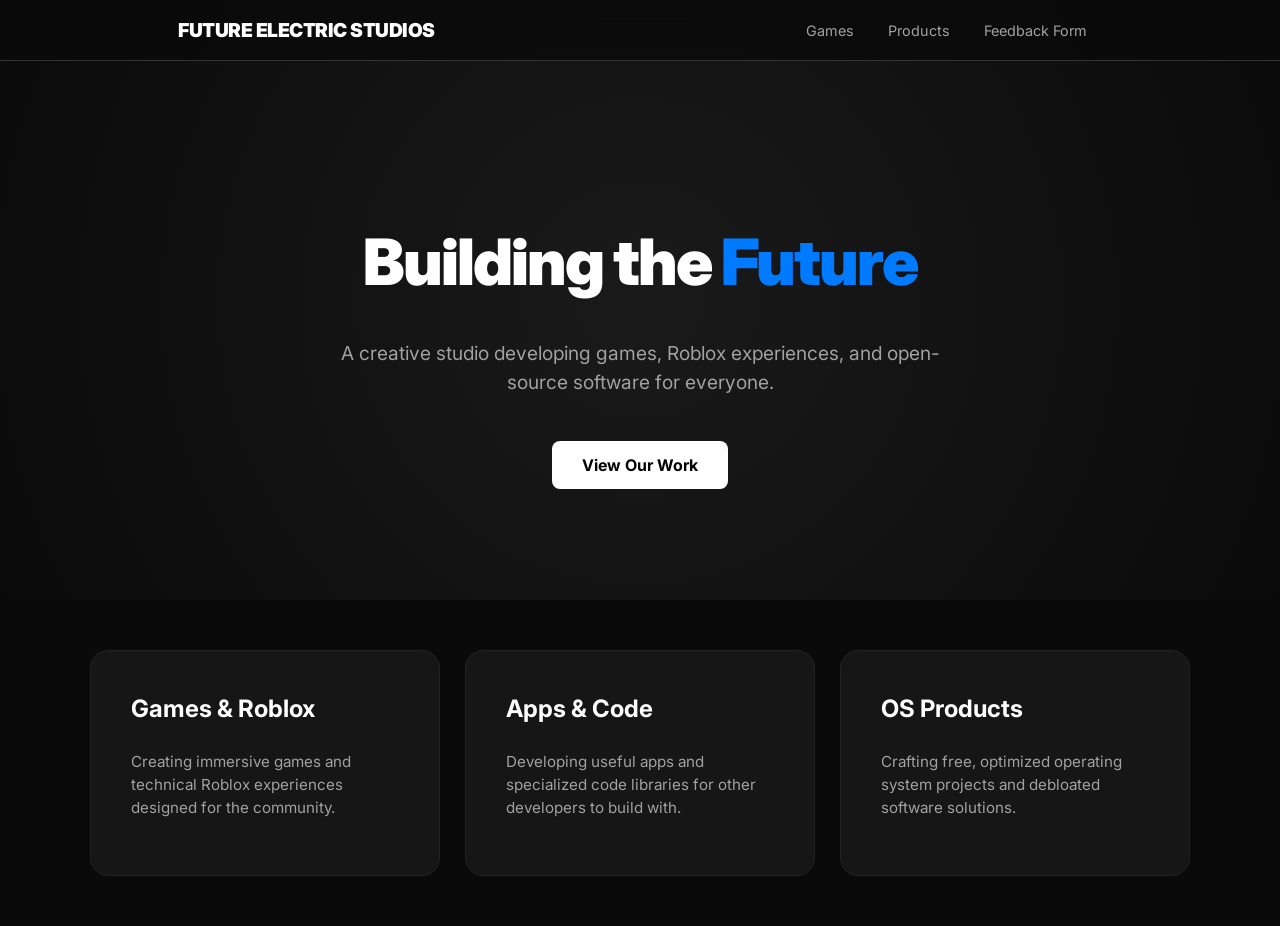
==== index.html @ d3e6c391 "Update index.html" ====
<!DOCTYPE html>
<html lang="en">
<head>
    <meta charset="UTF-8">
    <meta name="viewport" content="width=device-width, initial-scale=1.0">
    <title>Future Electric Studios</title>
    <!-- Importing a professional font -->
    <link href="https://fonts.googleapis.com/css2?family=Inter:wght@400;700;900&display=swap" rel="stylesheet">
    <style>
        :root {
            --bg-color: #0a0a0a;
            --card-bg: #161616;
            --accent: #007aff; /* Pro Blue */
            --text-main: #ffffff;
            --text-dim: #a1a1a1;
            --nav-bg: rgba(10, 10, 10, 0.8);
        }

        body {
            margin: 0;
            padding: 0;
            font-family: 'Inter', sans-serif;
            background-color: var(--bg-color);
            color: var(--text-main);
            line-height: 1.5;
        }

        /* Modern Blurred Navbar */
        nav {
            position: fixed;
            top: 0;
            width: 100%;
            background: var(--nav-bg);
            backdrop-filter: blur(15px);
            border-bottom: 1px solid #333;
            z-index: 1000;
            display: flex;
            justify-content: space-around;
            align-items: center;
            height: 60px;
        }

        .logo { font-weight: 900; font-size: 1.2rem; letter-spacing: -0.5px; }
        
        .nav-links a {
            color: var(--text-dim);
            text-decoration: none;
            margin: 0 15px;
            font-size: 0.9rem;
            transition: 0.2s;
        }

        .nav-links a:hover { color: var(--text-main); }

        /* Professional Hero Section */
        header {
            height: 60vh;
            display: flex;
            flex-direction: column;
            justify-content: center;
            align-items: center;
            text-align: center;
            padding-top: 60px;
            background: radial-gradient(circle at center, #1a1a1a 0%, #0a0a0a 100%);
        }

        h1 {
            font-size: 4rem;
            font-weight: 900;
            margin-bottom: 10px;
            letter-spacing: -2px;
        }

        header p {
            font-size: 1.2rem;
            color: var(--text-dim);
            max-width: 600px;
        }

        .cta-button {
            background: var(--text-main);
            color: black;
            padding: 12px 30px;
            border-radius: 8px;
            font-weight: 700;
            text-decoration: none;
            margin-top: 25px;
            transition: 0.3s cubic-bezier(0.175, 0.885, 0.32, 1.275);
        }

        .cta-button:hover { transform: scale(1.05); }

        /* Content Grid */
        .container {
            max-width: 1100px;
            margin: 0 auto;
            padding: 50px 20px;
            display: grid;
            grid-template-columns: repeat(auto-fit, minmax(300px, 1fr));
            gap: 25px;
        }

        .card {
            background: var(--card-bg);
            padding: 40px;
            border-radius: 18px;
            border: 1px solid #222;
            transition: 0.3s;
        }

        .card:hover { border-color: var(--accent); }

        .card h3 { font-size: 1.5rem; margin-top: 0; }
        .card p { color: var(--text-dim); font-size: 0.95rem; }

        @media (max-width: 768px) {
            h1 { font-size: 2.5rem; }
        }
        /* Mobile-Specific Fixes */
        @media (max-width: 600px) {
            nav {
                flex-direction: column; /* Stacks logo and links */
                height: auto;
                padding: 15px 0;
            }

            .nav-links {
                margin-top: 10px;
                display: flex;
                justify-content: center;
                width: 100%;
                gap: 5px; /* Brings links closer so they don't wrap */
            }

            .nav-links a {
                margin: 0 10px;
                font-size: 0.85rem;
                padding: 10px 5px; /* Larger "tap" area for fingers */
            }

            h1 {
                font-size: 2.2rem; /* Shrinks the giant title so it fits on one screen */
                padding: 0 10px;
            }

            header {
                height: auto;
                padding: 100px 20px 40px 20px;
            }
        }
    </style>
</head>
<body>

    <nav>
        <div class="logo">FUTURE ELECTRIC STUDIOS</div>
        <div class="nav-links">
            <a href="#">Games</a>
            <a href="#">Products</a>
            <a href="/feedback">Feedback Form</a>
        </div>
    </nav>

   <header>
        <h1>Building the <span style="color: var(--accent);">Future</span></h1>
        <p>A creative studio developing games, Roblox experiences, and open-source software for everyone.</p>
        <a href="#" class="cta-button">View Our Work</a>
    </header>

    <div class="container">
        <div class="card">
            <h3>Games & Roblox</h3>
            <p>Creating immersive games and technical Roblox experiences designed for the community.</p>
        </div>
        <div class="card">
            <h3>Apps & Code</h3>
            <p>Developing useful apps and specialized code libraries for other developers to build with.</p>
        </div>
        <div class="card">
            <h3>OS Products</h3>
            <p>Crafting free, optimized operating system projects and debloated software solutions.</p>
        </div>
    </div>

</body>
</html>
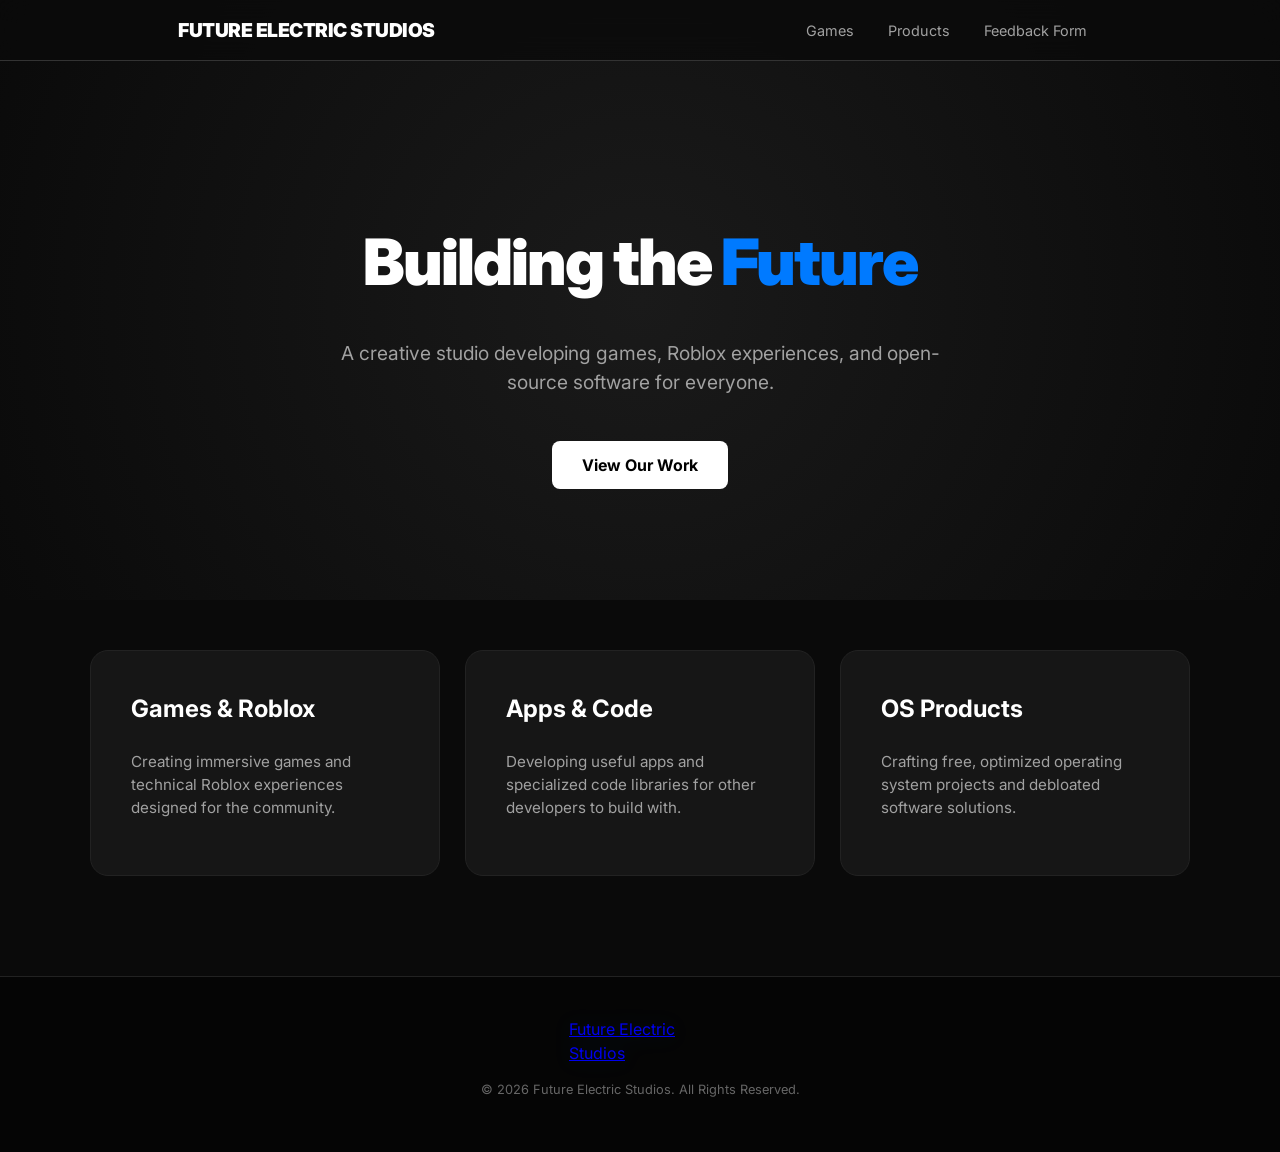
==== commit d7beb859: "Update index.html" ====
--- a/index.html
+++ b/index.html
@@ -148,6 +148,28 @@
                 padding: 100px 20px 40px 20px;
             }
         }
+
+        /* Footer/Badge Styling */
+        footer {
+            margin-top: 50px;
+            padding: 40px 0;
+            display: flex;
+            flex-direction: column;
+            align-items: center;
+            border-top: 1px solid #222;
+            width: 100%;
+            background: rgba(0, 0, 0, 0.5);
+        }
+
+        .sf-root {
+            transition: transform 0.3s ease;
+            filter: drop-shadow(0 0 10px rgba(0, 122, 255, 0.1));
+        }
+
+        .sf-root:hover {
+            transform: scale(1.05);
+            filter: drop-shadow(0 0 15px rgba(0, 122, 255, 0.3));
+        }
     </style>
 </head>
 <body>
@@ -182,5 +204,16 @@
         </div>
     </div>
 
+    <footer>
+        <!-- SourceForge Badge -->
+        <div class="sf-root" data-id="4093581" data-badge="oss-users-love-us-black" style="width:142px">
+            <a href="https://sourceforge.net/projects/future-electric-studios/" target="_blank">Future Electric Studios</a>
+        </div>
+        <p style="color: #666; font-size: 0.8rem; margin-top: 15px;">© 2026 Future Electric Studios. All Rights Reserved.</p>
+    </footer>
+
+    <script>(function () {var sc=document.createElement('script');sc.async=true;sc.src='https://b.sf-syn.com/badge_js?sf_id=4093581';var p=document.getElementsByTagName('script')[0];p.parentNode.insertBefore(sc, p);})();
+    </script>
+
 </body>
 </html>
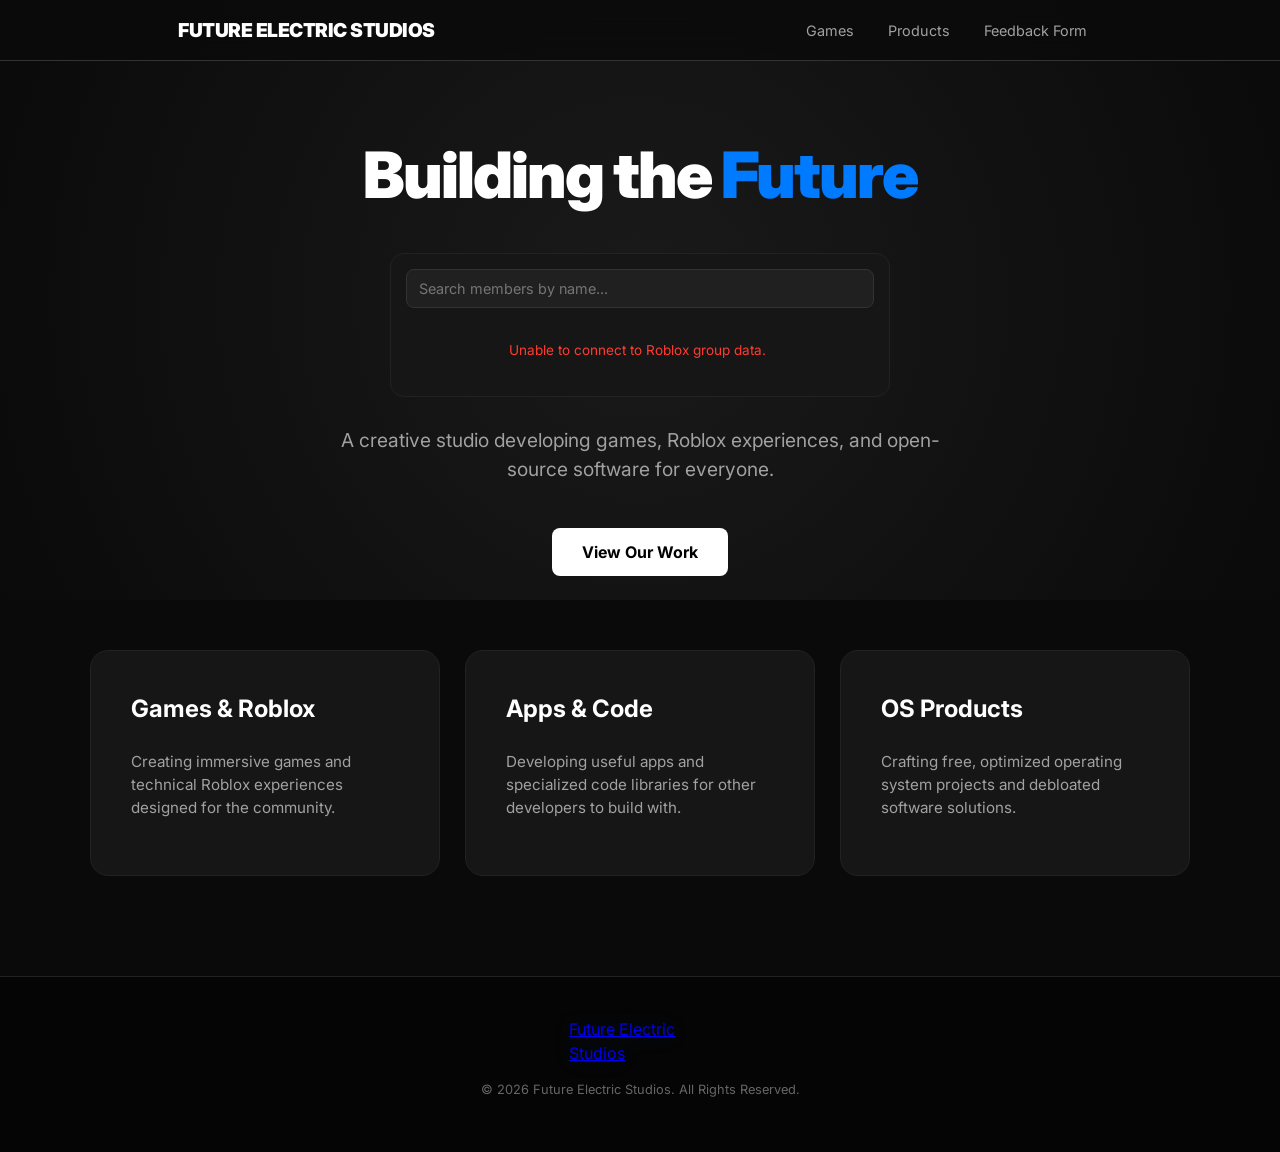
==== commit a7693111: "Update index.html" ====
--- a/index.html
+++ b/index.html
@@ -54,7 +54,7 @@
 
         /* Professional Hero Section */
         header {
-            height: 60vh;
+            min-height: 60vh;
             display: flex;
             flex-direction: column;
             justify-content: center;
@@ -89,6 +89,125 @@
         }
 
         .cta-button:hover { transform: scale(1.05); }
+
+        /* Roblox Members List Component Styles */
+        .roblox-section {
+            width: 90%;
+            max-width: 500px;
+            margin: 20px auto 10px auto;
+            background: var(--card-bg);
+            border: 1px solid #222;
+            border-radius: 14px;
+            padding: 15px;
+            box-sizing: border-box;
+            text-align: left;
+        }
+
+        .roblox-search {
+            width: 100%;
+            padding: 10px 12px;
+            background: #202020;
+            border: 1px solid #333;
+            border-radius: 8px;
+            color: var(--text-main);
+            font-family: inherit;
+            font-size: 0.9rem;
+            box-sizing: border-box;
+            margin-bottom: 12px;
+            outline: none;
+            transition: border-color 0.2s;
+        }
+
+        .roblox-search:focus {
+            border-color: var(--accent);
+        }
+
+        .roblox-list {
+            max-height: 220px;
+            overflow-y: auto;
+            padding-right: 5px;
+        }
+
+        /* Custom modern scrollbar */
+        .roblox-list::-webkit-scrollbar {
+            width: 6px;
+        }
+        .roblox-list::-webkit-scrollbar-track {
+            background: transparent;
+        }
+        .roblox-list::-webkit-scrollbar-thumb {
+            background: #333;
+            border-radius: 10px;
+        }
+        .roblox-list::-webkit-scrollbar-thumb:hover {
+            background: #444;
+        }
+
+        .member-row {
+            display: flex;
+            align-items: center;
+            padding: 8px 10px;
+            border-radius: 8px;
+            margin-bottom: 6px;
+            transition: background 0.2s;
+            border-bottom: 1px solid rgba(255, 255, 255, 0.02);
+        }
+
+        .member-row:hover {
+            background: rgba(255, 255, 255, 0.04);
+        }
+
+        .member-avatar {
+            width: 40px;
+            height: 40px;
+            border-radius: 50%;
+            background: #252525;
+            margin-right: 12px;
+            flex-shrink: 0;
+        }
+
+        .member-info {
+            flex-grow: 1;
+            min-width: 0; /* Prevents text overflow */
+        }
+
+        .member-name {
+            font-weight: 700;
+            font-size: 0.9rem;
+            margin: 0;
+            color: var(--text-main);
+            overflow: hidden;
+            text-overflow: ellipsis;
+            white-space: nowrap;
+        }
+
+        .member-username {
+            font-size: 0.75rem;
+            color: var(--text-dim);
+            margin: 0;
+            overflow: hidden;
+            text-overflow: ellipsis;
+            white-space: nowrap;
+        }
+
+        .member-rank {
+            font-size: 0.75rem;
+            color: var(--accent);
+            background: rgba(0, 122, 255, 0.1);
+            padding: 3px 8px;
+            border-radius: 12px;
+            font-weight: 700;
+            margin-left: 10px;
+            white-space: nowrap;
+        }
+
+        .list-status {
+            text-align: center;
+            color: var(--text-dim);
+            font-size: 0.85rem;
+            padding: 20px 0;
+            margin: 0;
+        }
 
         /* Content Grid */
         .container {
@@ -185,6 +304,15 @@
 
    <header>
         <h1>Building the <span style="color: var(--accent);">Future</span></h1>
+        
+        <!-- Member List Container (Placed directly between Title and Subtitle) -->
+        <div class="roblox-section">
+            <input type="text" id="roblox-search-input" class="roblox-search" placeholder="Search members by name...">
+            <div id="roblox-member-list" class="roblox-list">
+                <p class="list-status">Loading studio members...</p>
+            </div>
+        </div>
+
         <p>A creative studio developing games, Roblox experiences, and open-source software for everyone.</p>
         <a href="#" class="cta-button">View Our Work</a>
     </header>
@@ -215,5 +343,94 @@
     <script>(function () {var sc=document.createElement('script');sc.async=true;sc.src='https://b.sf-syn.com/badge_js?sf_id=4093581';var p=document.getElementsByTagName('script')[0];p.parentNode.insertBefore(sc, p);})();
     </script>
 
+    <!-- Roblox Member List Script -->
+    <script>
+        let allMembers = [];
+
+        async function fetchRobloxGroupMembers() {
+            const listContainer = document.getElementById('roblox-member-list');
+            const searchInput = document.getElementById('roblox-search-input');
+            
+            // Using proxy links to ensure compatibility in user browsers without CORS failures
+            const baseGroupUrl = 'https://groups.roproxy.com/v1/groups/34470356/users?sortOrder=Desc&limit=25';
+            const baseAvatarUrl = 'https://thumbnails.roproxy.com/v1/users/avatar-headshot?size=48x48&format=Png&userIds=';
+
+            try {
+                const groupResponse = await fetch(baseGroupUrl);
+                if (!groupResponse.ok) throw new Error('Failed to load group API data');
+                
+                const groupData = await groupResponse.json();
+                allMembers = groupData.data || [];
+
+                if (allMembers.length === 0) {
+                    listContainer.innerHTML = '<p class="list-status">No group members found.</p>';
+                    return;
+                }
+
+                // Batch gather user IDs to fetch all avatars cleanly in a single proxy hit
+                const userIds = allMembers.map(m => m.user.userId).join(',');
+                const avatarResponse = await fetch(`${baseAvatarUrl}${userIds}`);
+                let avatarMap = {};
+                
+                if (avatarResponse.ok) {
+                    const avatarData = await avatarResponse.json();
+                    avatarData.data.forEach(imgObj => {
+                        avatarMap[imgObj.targetId] = imgObj.imageUrl;
+                    });
+                }
+
+                // Attach avatars directly to our member arrays
+                allMembers = allMembers.map(member => ({
+                    ...member,
+                    avatarUrl: avatarMap[member.user.userId] || 'https://www.roblox.com/images/Ghost/user.png'
+                }));
+
+                // Initial render of the gathered roster
+                renderMembers(allMembers);
+
+                // Setup the dynamic filtering search bar listener
+                searchInput.addEventListener('input', (e) => {
+                    const searchTerm = e.target.value.toLowerCase().trim();
+                    const filtered = allMembers.filter(member => 
+                        member.user.displayName.toLowerCase().includes(searchTerm) || 
+                        member.user.username.toLowerCase().includes(searchTerm)
+                    );
+                    renderMembers(filtered);
+                });
+
+            } catch (err) {
+                console.error(err);
+                listContainer.innerHTML = '<p class="list-status" style="color: #ff3b30;">Unable to connect to Roblox group data.</p>';
+            }
+        }
+
+        function renderMembers(membersList) {
+            const listContainer = document.getElementById('roblox-member-list');
+            listContainer.innerHTML = '';
+
+            if (membersList.length === 0) {
+                listContainer.innerHTML = '<p class="list-status">No matching members found.</p>';
+                return;
+            }
+
+            membersList.forEach(member => {
+                const row = document.createElement('div');
+                row.className = 'member-row';
+                row.innerHTML = `
+                    <img class="member-avatar" src="${member.avatarUrl}" alt="${member.user.username}'s Headshot">
+                    <div class="member-info">
+                        <p class="member-name">${member.user.displayName}</p>
+                        <p class="member-username">@${member.user.username}</p>
+                    </div>
+                    <span class="member-rank">${member.role.name}</span>
+                `;
+                listContainer.appendChild(row);
+            });
+        }
+
+        // Run setup routine once the browser parses page layout markup
+        document.addEventListener('DOMContentLoaded', fetchRobloxGroupMembers);
+    </script>
+
 </body>
 </html>
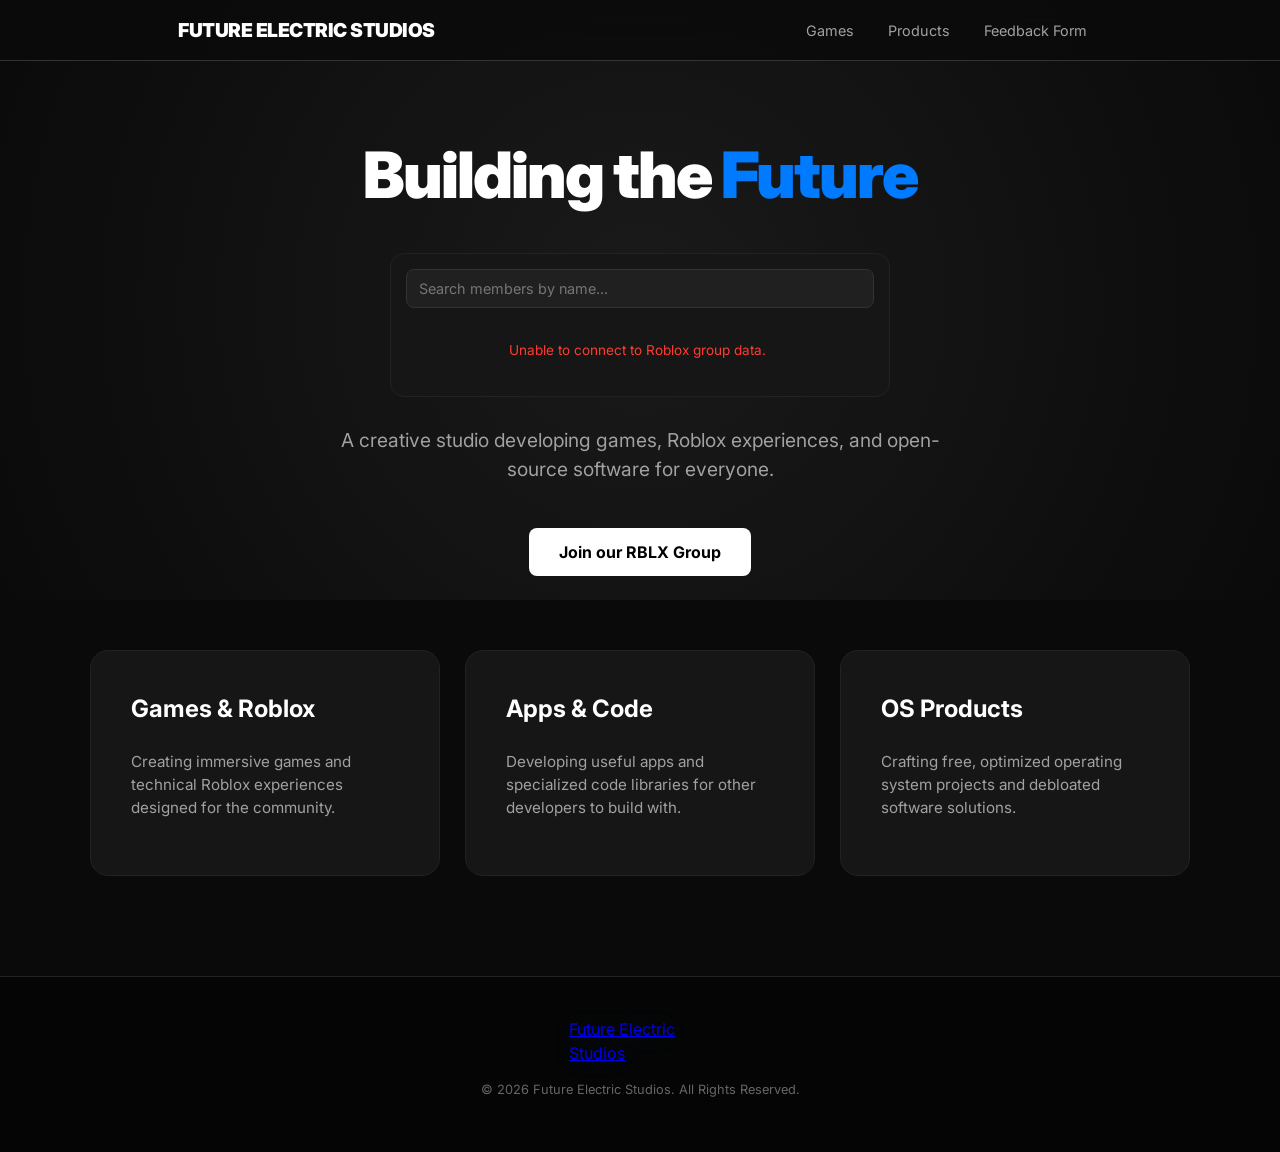
==== commit d09c4a18: "Update index.html" ====
--- a/index.html
+++ b/index.html
@@ -314,7 +314,7 @@
         </div>
 
         <p>A creative studio developing games, Roblox experiences, and open-source software for everyone.</p>
-        <a href="#" class="cta-button">View Our Work</a>
+        <a href="https://www.roblox.com/communities/34470356/Future-Electric-Studios#!/about" class="cta-button">Join our RBLX Group</a>
     </header>
 
     <div class="container">
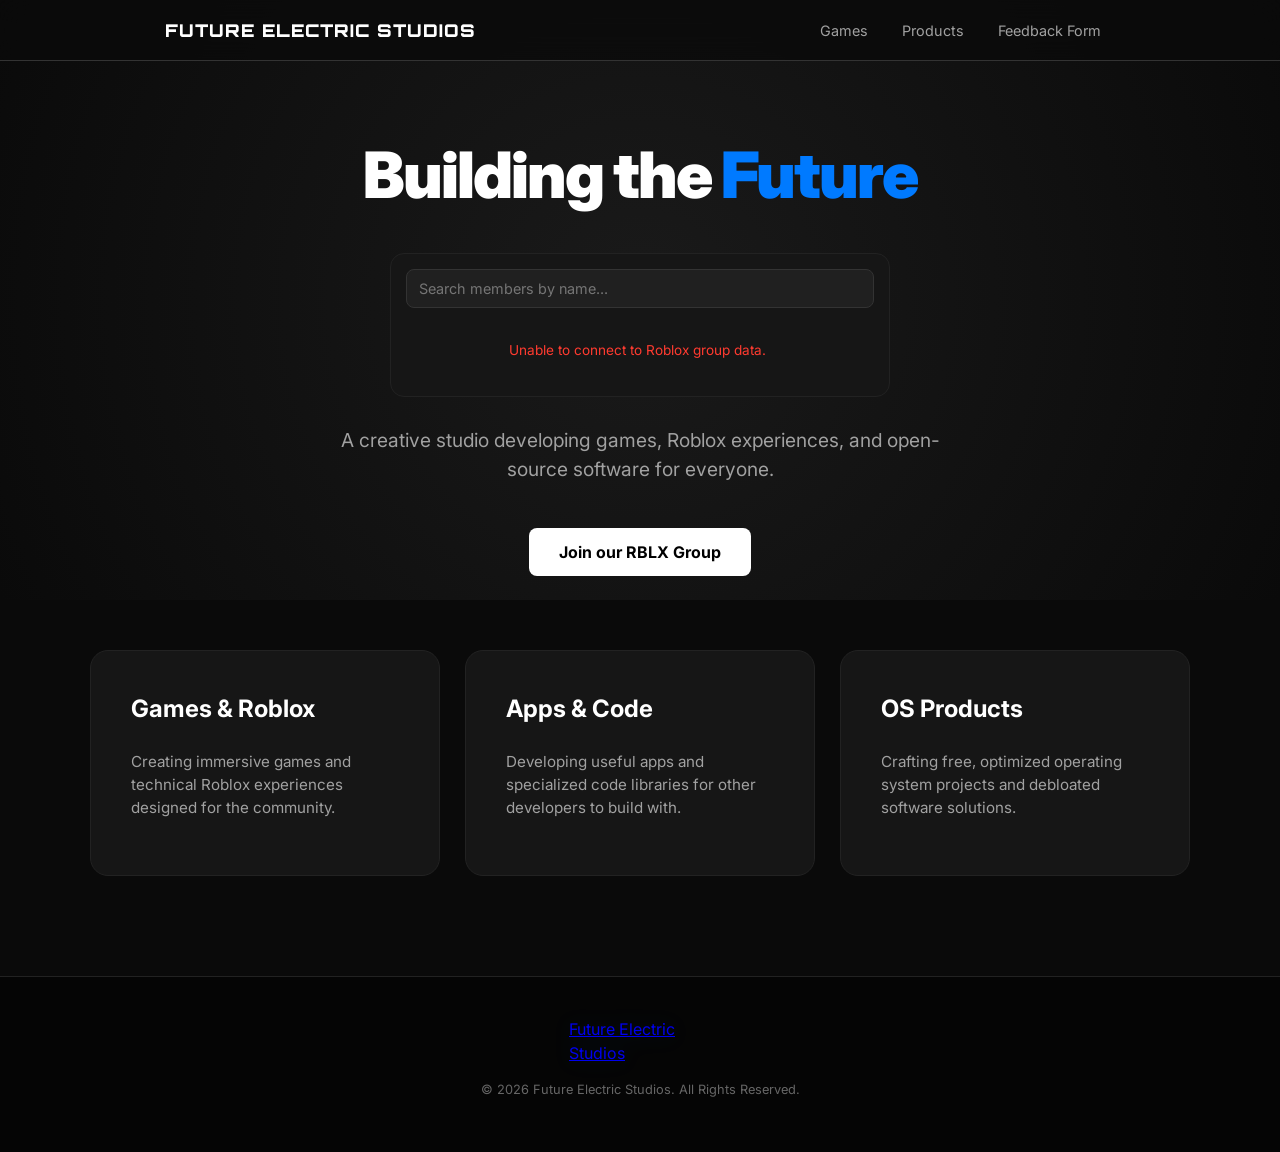
==== commit a1824f7a: "Update index.html" ====
--- a/index.html
+++ b/index.html
@@ -4,8 +4,7 @@
     <meta charset="UTF-8">
     <meta name="viewport" content="width=device-width, initial-scale=1.0">
     <title>Future Electric Studios</title>
-    <!-- Importing a professional font -->
-    <link href="https://fonts.googleapis.com/css2?family=Inter:wght@400;700;900&display=swap" rel="stylesheet">
+    <link href="https://fonts.googleapis.com/css2?family=Inter:wght@400;700;900&family=Orbitron:wght@900&display=swap" rel="stylesheet">
     <style>
         :root {
             --bg-color: #0a0a0a;
@@ -40,7 +39,14 @@
             height: 60px;
         }
 
-        .logo { font-weight: 900; font-size: 1.2rem; letter-spacing: -0.5px; }
+        /* Changed ONLY this font style to match segmented tilted elevator numbers */
+        .logo { 
+            font-family: 'Orbitron', sans-serif;
+            font-weight: 900; 
+            font-size: 1.1rem; 
+            letter-spacing: 1px; 
+            color: var(--text-main);
+        }
         
         .nav-links a {
             color: var(--text-dim);
@@ -297,7 +303,7 @@
         <div class="logo">FUTURE ELECTRIC STUDIOS</div>
         <div class="nav-links">
             <a href="#">Games</a>
-            <a href="#">Products</a>
+            <a href="/projects">Products</a>
             <a href="/feedback">Feedback Form</a>
         </div>
     </nav>
@@ -305,7 +311,6 @@
    <header>
         <h1>Building the <span style="color: var(--accent);">Future</span></h1>
         
-        <!-- Member List Container (Placed directly between Title and Subtitle) -->
         <div class="roblox-section">
             <input type="text" id="roblox-search-input" class="roblox-search" placeholder="Search members by name...">
             <div id="roblox-member-list" class="roblox-list">
@@ -333,7 +338,6 @@
     </div>
 
     <footer>
-        <!-- SourceForge Badge -->
         <div class="sf-root" data-id="4093581" data-badge="oss-users-love-us-black" style="width:142px">
             <a href="https://sourceforge.net/projects/future-electric-studios/" target="_blank">Future Electric Studios</a>
         </div>
@@ -343,7 +347,6 @@
     <script>(function () {var sc=document.createElement('script');sc.async=true;sc.src='https://b.sf-syn.com/badge_js?sf_id=4093581';var p=document.getElementsByTagName('script')[0];p.parentNode.insertBefore(sc, p);})();
     </script>
 
-    <!-- Roblox Member List Script -->
     <script>
         let allMembers = [];
 
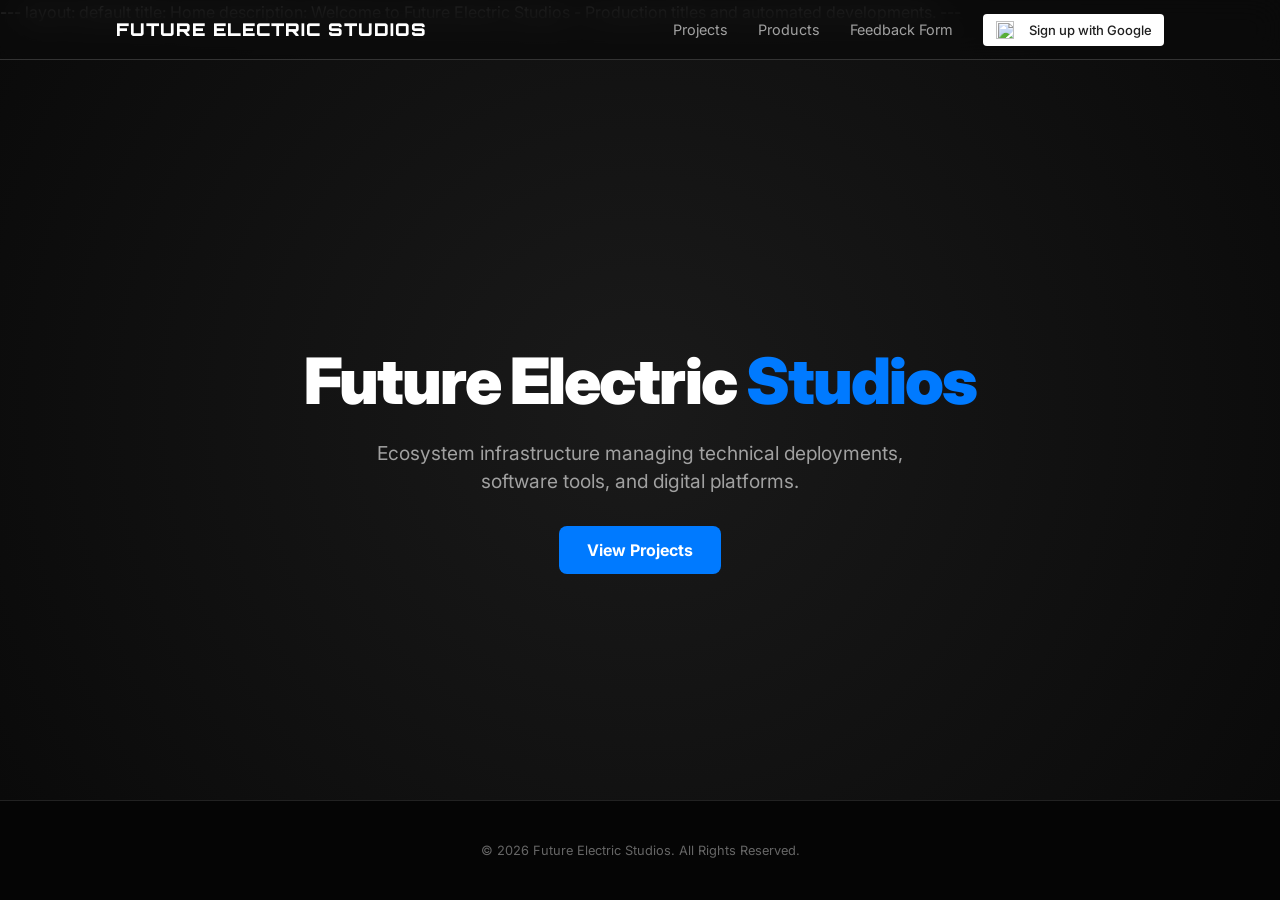
==== commit 282d0ac2: "Update index.html" ====
--- a/index.html
+++ b/index.html
@@ -1,3 +1,9 @@
+---
+layout: default
+title: Home
+description: Welcome to Future Electric Studios - Production titles and automated developments.
+---
+
 <!DOCTYPE html>
 <html lang="en">
 <head>
@@ -22,9 +28,12 @@
             background-color: var(--bg-color);
             color: var(--text-main);
             line-height: 1.5;
-        }
-
-        /* Modern Blurred Navbar */
+            display: flex;
+            flex-direction: column;
+            min-height: 100vh;
+        }
+
+        /* Seamlessly Matched Navbar Layout */
         nav {
             position: fixed;
             top: 0;
@@ -37,9 +46,10 @@
             justify-content: space-around;
             align-items: center;
             height: 60px;
-        }
-
-        /* Changed ONLY this font style to match segmented tilted elevator numbers */
+            box-sizing: border-box;
+        }
+
+        /* Identical Elevator-Segmented Title Style */
         .logo { 
             font-family: 'Orbitron', sans-serif;
             font-weight: 900; 
@@ -48,6 +58,16 @@
             color: var(--text-main);
         }
         
+        .nav-container {
+            display: flex;
+            align-items: center;
+        }
+
+        .nav-links {
+            display: flex;
+            align-items: center;
+        }
+
         .nav-links a {
             color: var(--text-dim);
             text-decoration: none;
@@ -58,16 +78,55 @@
 
         .nav-links a:hover { color: var(--text-main); }
 
-        /* Professional Hero Section */
+        /* Integrated Google Sign-In Button Component */
+        .google-btn {
+            display: flex;
+            align-items: center;
+            background-color: #ffffff;
+            color: #1f1f1f;
+            paddding: 0;
+            padding-right: 12px;
+            border-radius: 4px;
+            font-family: 'Inter', sans-serif;
+            font-size: 13px;
+            font-weight: 500;
+            text-decoration: none;
+            border: none;
+            cursor: pointer;
+            height: 32px;
+            margin-left: 15px;
+            transition: background-color 0.2s;
+        }
+
+        .google-btn:hover {
+            background-color: #f1f1f1;
+        }
+
+        .google-icon-wrapper {
+            display: flex;
+            justify-content: center;
+            align-items: center;
+            width: 32px;
+            height: 32px;
+            margin-right: 8px;
+        }
+
+        .google-icon {
+            width: 18px;
+            height: 18px;
+        }
+
+        /* Unified Header Presentation Wrapper */
         header {
-            min-height: 60vh;
+            flex: 1;
             display: flex;
             flex-direction: column;
             justify-content: center;
             align-items: center;
             text-align: center;
-            padding-top: 60px;
+            padding: 120px 20px 80px 20px;
             background: radial-gradient(circle at center, #1a1a1a 0%, #0a0a0a 100%);
+            box-sizing: border-box;
         }
 
         h1 {
@@ -81,202 +140,70 @@
             font-size: 1.2rem;
             color: var(--text-dim);
             max-width: 600px;
-        }
-
-        .cta-button {
-            background: var(--text-main);
-            color: black;
-            padding: 12px 30px;
+            margin-top: 0;
+            margin-bottom: 30px;
+        }
+
+        .cta-btn {
+            display: inline-block;
+            background: var(--accent);
+            color: white;
+            text-decoration: none;
+            padding: 12px 28px;
+            font-weight: 700;
             border-radius: 8px;
-            font-weight: 700;
-            text-decoration: none;
-            margin-top: 25px;
-            transition: 0.3s cubic-bezier(0.175, 0.885, 0.32, 1.275);
-        }
-
-        .cta-button:hover { transform: scale(1.05); }
-
-        /* Roblox Members List Component Styles */
-        .roblox-section {
-            width: 90%;
-            max-width: 500px;
-            margin: 20px auto 10px auto;
-            background: var(--card-bg);
-            border: 1px solid #222;
-            border-radius: 14px;
-            padding: 15px;
-            box-sizing: border-box;
-            text-align: left;
-        }
-
-        .roblox-search {
-            width: 100%;
-            padding: 10px 12px;
-            background: #202020;
-            border: 1px solid #333;
-            border-radius: 8px;
-            color: var(--text-main);
-            font-family: inherit;
-            font-size: 0.9rem;
-            box-sizing: border-box;
-            margin-bottom: 12px;
-            outline: none;
-            transition: border-color 0.2s;
-        }
-
-        .roblox-search:focus {
-            border-color: var(--accent);
-        }
-
-        .roblox-list {
-            max-height: 220px;
-            overflow-y: auto;
-            padding-right: 5px;
-        }
-
-        /* Custom modern scrollbar */
-        .roblox-list::-webkit-scrollbar {
-            width: 6px;
-        }
-        .roblox-list::-webkit-scrollbar-track {
-            background: transparent;
-        }
-        .roblox-list::-webkit-scrollbar-thumb {
-            background: #333;
-            border-radius: 10px;
-        }
-        .roblox-list::-webkit-scrollbar-thumb:hover {
-            background: #444;
-        }
-
-        .member-row {
-            display: flex;
-            align-items: center;
-            padding: 8px 10px;
-            border-radius: 8px;
-            margin-bottom: 6px;
-            transition: background 0.2s;
-            border-bottom: 1px solid rgba(255, 255, 255, 0.02);
-        }
-
-        .member-row:hover {
-            background: rgba(255, 255, 255, 0.04);
-        }
-
-        .member-avatar {
-            width: 40px;
-            height: 40px;
-            border-radius: 50%;
-            background: #252525;
-            margin-right: 12px;
-            flex-shrink: 0;
-        }
-
-        .member-info {
-            flex-grow: 1;
-            min-width: 0; /* Prevents text overflow */
-        }
-
-        .member-name {
-            font-weight: 700;
-            font-size: 0.9rem;
-            margin: 0;
-            color: var(--text-main);
-            overflow: hidden;
-            text-overflow: ellipsis;
-            white-space: nowrap;
-        }
-
-        .member-username {
-            font-size: 0.75rem;
-            color: var(--text-dim);
-            margin: 0;
-            overflow: hidden;
-            text-overflow: ellipsis;
-            white-space: nowrap;
-        }
-
-        .member-rank {
-            font-size: 0.75rem;
-            color: var(--accent);
-            background: rgba(0, 122, 255, 0.1);
-            padding: 3px 8px;
-            border-radius: 12px;
-            font-weight: 700;
-            margin-left: 10px;
-            white-space: nowrap;
-        }
-
-        .list-status {
-            text-align: center;
-            color: var(--text-dim);
-            font-size: 0.85rem;
-            padding: 20px 0;
-            margin: 0;
-        }
-
-        /* Content Grid */
-        .container {
-            max-width: 1100px;
-            margin: 0 auto;
-            padding: 50px 20px;
-            display: grid;
-            grid-template-columns: repeat(auto-fit, minmax(300px, 1fr));
-            gap: 25px;
-        }
-
-        .card {
-            background: var(--card-bg);
-            padding: 40px;
-            border-radius: 18px;
-            border: 1px solid #222;
-            transition: 0.3s;
-        }
-
-        .card:hover { border-color: var(--accent); }
-
-        .card h3 { font-size: 1.5rem; margin-top: 0; }
-        .card p { color: var(--text-dim); font-size: 0.95rem; }
-
+            transition: background 0.2s, transform 0.2s;
+        }
+
+        .cta-btn:hover {
+            background: #0062cc;
+            transform: translateY(-2px);
+        }
+
+        /* Mobile-Specific Responsive Scaling Layouts */
         @media (max-width: 768px) {
             h1 { font-size: 2.5rem; }
         }
-        /* Mobile-Specific Fixes */
         @media (max-width: 600px) {
             nav {
-                flex-direction: column; /* Stacks logo and links */
+                flex-direction: column;
                 height: auto;
                 padding: 15px 0;
             }
 
+            .nav-container {
+                flex-direction: column;
+                margin-top: 10px;
+                width: 100%;
+                gap: 12px;
+            }
+
             .nav-links {
-                margin-top: 10px;
-                display: flex;
                 justify-content: center;
                 width: 100%;
-                gap: 5px; /* Brings links closer so they don't wrap */
             }
 
             .nav-links a {
                 margin: 0 10px;
                 font-size: 0.85rem;
-                padding: 10px 5px; /* Larger "tap" area for fingers */
+            }
+
+            .google-btn {
+                margin-left: 0;
             }
 
             h1 {
-                font-size: 2.2rem; /* Shrinks the giant title so it fits on one screen */
+                font-size: 2.2rem;
                 padding: 0 10px;
             }
 
             header {
-                height: auto;
-                padding: 100px 20px 40px 20px;
-            }
-        }
-
-        /* Footer/Badge Styling */
+                padding: 150px 20px 60px 20px;
+            }
+        }
+
+        /* Footer Element Alignment Styles */
         footer {
-            margin-top: 50px;
             padding: 40px 0;
             display: flex;
             flex-direction: column;
@@ -284,16 +211,7 @@
             border-top: 1px solid #222;
             width: 100%;
             background: rgba(0, 0, 0, 0.5);
-        }
-
-        .sf-root {
-            transition: transform 0.3s ease;
-            filter: drop-shadow(0 0 10px rgba(0, 122, 255, 0.1));
-        }
-
-        .sf-root:hover {
-            transform: scale(1.05);
-            filter: drop-shadow(0 0 15px rgba(0, 122, 255, 0.3));
+            box-sizing: border-box;
         }
     </style>
 </head>
@@ -301,139 +219,37 @@
 
     <nav>
         <div class="logo">FUTURE ELECTRIC STUDIOS</div>
-        <div class="nav-links">
-            <a href="#">Games</a>
-            <a href="/projects">Products</a>
-            <a href="/feedback">Feedback Form</a>
+        <div class="nav-container">
+            <div class="nav-links">
+                <a href="/projects">Projects</a>
+                <a href="#">Products</a>
+                <a href="/feedback">Feedback Form</a>
+            </div>
+            <button class="google-btn" id="googleSignUpBtn">
+                <div class="google-icon-wrapper">
+                    <img class="google-icon" src="https://upload.wikimedia.org/wikipedia/commons/c/c1/Google_\"G\"_Logo.svg" alt="Google logo">
+                </div>
+                <span>Sign up with Google</span>
+            </button>
         </div>
     </nav>
 
-   <header>
-        <h1>Building the <span style="color: var(--accent);">Future</span></h1>
-        
-        <div class="roblox-section">
-            <input type="text" id="roblox-search-input" class="roblox-search" placeholder="Search members by name...">
-            <div id="roblox-member-list" class="roblox-list">
-                <p class="list-status">Loading studio members...</p>
-            </div>
-        </div>
-
-        <p>A creative studio developing games, Roblox experiences, and open-source software for everyone.</p>
-        <a href="https://www.roblox.com/communities/34470356/Future-Electric-Studios#!/about" class="cta-button">Join our RBLX Group</a>
+    <header>
+        <h1>Future Electric <span style="color: var(--accent);">Studios</span></h1>
+        <p>Ecosystem infrastructure managing technical deployments, software tools, and digital platforms.</p>
+        <a href="/projects" class="cta-btn">View Projects</a>
     </header>
 
-    <div class="container">
-        <div class="card">
-            <h3>Games & Roblox</h3>
-            <p>Creating immersive games and technical Roblox experiences designed for the community.</p>
-        </div>
-        <div class="card">
-            <h3>Apps & Code</h3>
-            <p>Developing useful apps and specialized code libraries for other developers to build with.</p>
-        </div>
-        <div class="card">
-            <h3>OS Products</h3>
-            <p>Crafting free, optimized operating system projects and debloated software solutions.</p>
-        </div>
-    </div>
-
     <footer>
-        <div class="sf-root" data-id="4093581" data-badge="oss-users-love-us-black" style="width:142px">
-            <a href="https://sourceforge.net/projects/future-electric-studios/" target="_blank">Future Electric Studios</a>
-        </div>
-        <p style="color: #666; font-size: 0.8rem; margin-top: 15px;">© 2026 Future Electric Studios. All Rights Reserved.</p>
+        <p style="color: #666; font-size: 0.8rem; margin: 0;">© 2026 Future Electric Studios. All Rights Reserved.</p>
     </footer>
 
-    <script>(function () {var sc=document.createElement('script');sc.async=true;sc.src='https://b.sf-syn.com/badge_js?sf_id=4093581';var p=document.getElementsByTagName('script')[0];p.parentNode.insertBefore(sc, p);})();
+    <script>
+        document.getElementById('googleSignUpBtn').addEventListener('click', () => {
+            // Placeholder callback trigger hook for Google identity providers auth integration
+            console.log("Google authentication initialization routing requested.");
+            alert("Google Sign-In integration hook clicked. Ready for client ID attachment.");
+        });
     </script>
-
-    <script>
-        let allMembers = [];
-
-        async function fetchRobloxGroupMembers() {
-            const listContainer = document.getElementById('roblox-member-list');
-            const searchInput = document.getElementById('roblox-search-input');
-            
-            // Using proxy links to ensure compatibility in user browsers without CORS failures
-            const baseGroupUrl = 'https://groups.roproxy.com/v1/groups/34470356/users?sortOrder=Desc&limit=25';
-            const baseAvatarUrl = 'https://thumbnails.roproxy.com/v1/users/avatar-headshot?size=48x48&format=Png&userIds=';
-
-            try {
-                const groupResponse = await fetch(baseGroupUrl);
-                if (!groupResponse.ok) throw new Error('Failed to load group API data');
-                
-                const groupData = await groupResponse.json();
-                allMembers = groupData.data || [];
-
-                if (allMembers.length === 0) {
-                    listContainer.innerHTML = '<p class="list-status">No group members found.</p>';
-                    return;
-                }
-
-                // Batch gather user IDs to fetch all avatars cleanly in a single proxy hit
-                const userIds = allMembers.map(m => m.user.userId).join(',');
-                const avatarResponse = await fetch(`${baseAvatarUrl}${userIds}`);
-                let avatarMap = {};
-                
-                if (avatarResponse.ok) {
-                    const avatarData = await avatarResponse.json();
-                    avatarData.data.forEach(imgObj => {
-                        avatarMap[imgObj.targetId] = imgObj.imageUrl;
-                    });
-                }
-
-                // Attach avatars directly to our member arrays
-                allMembers = allMembers.map(member => ({
-                    ...member,
-                    avatarUrl: avatarMap[member.user.userId] || 'https://www.roblox.com/images/Ghost/user.png'
-                }));
-
-                // Initial render of the gathered roster
-                renderMembers(allMembers);
-
-                // Setup the dynamic filtering search bar listener
-                searchInput.addEventListener('input', (e) => {
-                    const searchTerm = e.target.value.toLowerCase().trim();
-                    const filtered = allMembers.filter(member => 
-                        member.user.displayName.toLowerCase().includes(searchTerm) || 
-                        member.user.username.toLowerCase().includes(searchTerm)
-                    );
-                    renderMembers(filtered);
-                });
-
-            } catch (err) {
-                console.error(err);
-                listContainer.innerHTML = '<p class="list-status" style="color: #ff3b30;">Unable to connect to Roblox group data.</p>';
-            }
-        }
-
-        function renderMembers(membersList) {
-            const listContainer = document.getElementById('roblox-member-list');
-            listContainer.innerHTML = '';
-
-            if (membersList.length === 0) {
-                listContainer.innerHTML = '<p class="list-status">No matching members found.</p>';
-                return;
-            }
-
-            membersList.forEach(member => {
-                const row = document.createElement('div');
-                row.className = 'member-row';
-                row.innerHTML = `
-                    <img class="member-avatar" src="${member.avatarUrl}" alt="${member.user.username}'s Headshot">
-                    <div class="member-info">
-                        <p class="member-name">${member.user.displayName}</p>
-                        <p class="member-username">@${member.user.username}</p>
-                    </div>
-                    <span class="member-rank">${member.role.name}</span>
-                `;
-                listContainer.appendChild(row);
-            });
-        }
-
-        // Run setup routine once the browser parses page layout markup
-        document.addEventListener('DOMContentLoaded', fetchRobloxGroupMembers);
-    </script>
-
 </body>
 </html>
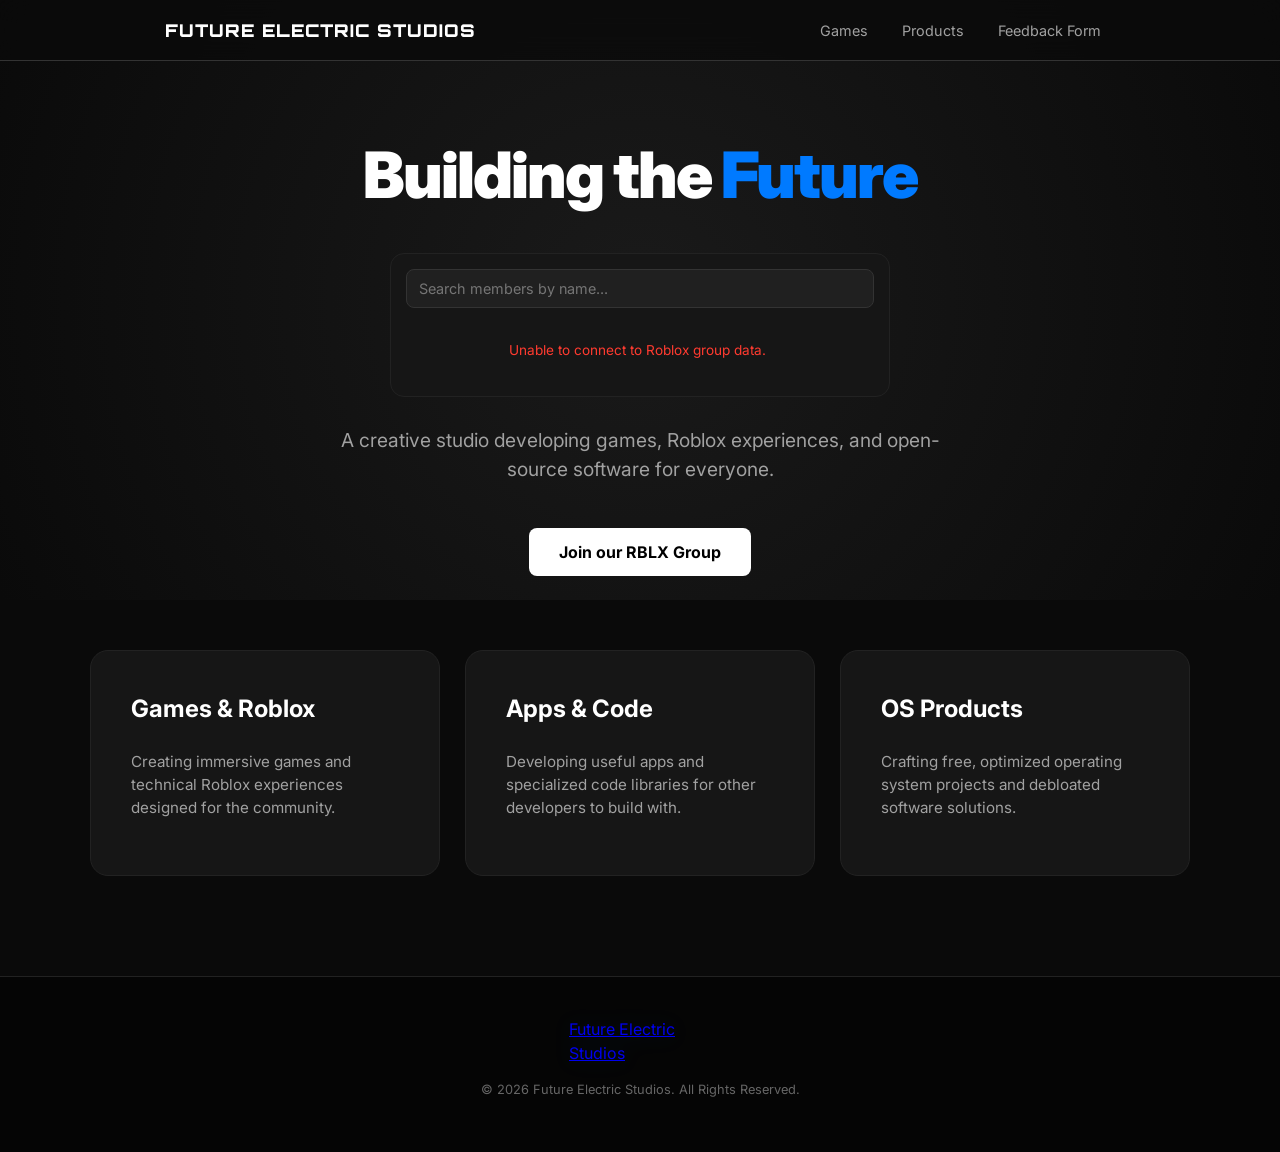
==== commit 5c4b8e5c: "Update index.html" ====
--- a/index.html
+++ b/index.html
@@ -1,9 +1,3 @@
----
-layout: default
-title: Home
-description: Welcome to Future Electric Studios - Production titles and automated developments.
----
-
 <!DOCTYPE html>
 <html lang="en">
 <head>
@@ -28,12 +22,9 @@
             background-color: var(--bg-color);
             color: var(--text-main);
             line-height: 1.5;
-            display: flex;
-            flex-direction: column;
-            min-height: 100vh;
-        }
-
-        /* Seamlessly Matched Navbar Layout */
+        }
+
+        /* Modern Blurred Navbar */
         nav {
             position: fixed;
             top: 0;
@@ -46,10 +37,9 @@
             justify-content: space-around;
             align-items: center;
             height: 60px;
-            box-sizing: border-box;
-        }
-
-        /* Identical Elevator-Segmented Title Style */
+        }
+
+        /* Changed ONLY this font style to match segmented tilted elevator numbers */
         .logo { 
             font-family: 'Orbitron', sans-serif;
             font-weight: 900; 
@@ -58,16 +48,6 @@
             color: var(--text-main);
         }
         
-        .nav-container {
-            display: flex;
-            align-items: center;
-        }
-
-        .nav-links {
-            display: flex;
-            align-items: center;
-        }
-
         .nav-links a {
             color: var(--text-dim);
             text-decoration: none;
@@ -78,55 +58,16 @@
 
         .nav-links a:hover { color: var(--text-main); }
 
-        /* Integrated Google Sign-In Button Component */
-        .google-btn {
-            display: flex;
-            align-items: center;
-            background-color: #ffffff;
-            color: #1f1f1f;
-            paddding: 0;
-            padding-right: 12px;
-            border-radius: 4px;
-            font-family: 'Inter', sans-serif;
-            font-size: 13px;
-            font-weight: 500;
-            text-decoration: none;
-            border: none;
-            cursor: pointer;
-            height: 32px;
-            margin-left: 15px;
-            transition: background-color 0.2s;
-        }
-
-        .google-btn:hover {
-            background-color: #f1f1f1;
-        }
-
-        .google-icon-wrapper {
-            display: flex;
-            justify-content: center;
-            align-items: center;
-            width: 32px;
-            height: 32px;
-            margin-right: 8px;
-        }
-
-        .google-icon {
-            width: 18px;
-            height: 18px;
-        }
-
-        /* Unified Header Presentation Wrapper */
+        /* Professional Hero Section */
         header {
-            flex: 1;
+            min-height: 60vh;
             display: flex;
             flex-direction: column;
             justify-content: center;
             align-items: center;
             text-align: center;
-            padding: 120px 20px 80px 20px;
+            padding-top: 60px;
             background: radial-gradient(circle at center, #1a1a1a 0%, #0a0a0a 100%);
-            box-sizing: border-box;
         }
 
         h1 {
@@ -140,70 +81,202 @@
             font-size: 1.2rem;
             color: var(--text-dim);
             max-width: 600px;
-            margin-top: 0;
-            margin-bottom: 30px;
-        }
-
-        .cta-btn {
-            display: inline-block;
-            background: var(--accent);
-            color: white;
+        }
+
+        .cta-button {
+            background: var(--text-main);
+            color: black;
+            padding: 12px 30px;
+            border-radius: 8px;
+            font-weight: 700;
             text-decoration: none;
-            padding: 12px 28px;
+            margin-top: 25px;
+            transition: 0.3s cubic-bezier(0.175, 0.885, 0.32, 1.275);
+        }
+
+        .cta-button:hover { transform: scale(1.05); }
+
+        /* Roblox Members List Component Styles */
+        .roblox-section {
+            width: 90%;
+            max-width: 500px;
+            margin: 20px auto 10px auto;
+            background: var(--card-bg);
+            border: 1px solid #222;
+            border-radius: 14px;
+            padding: 15px;
+            box-sizing: border-box;
+            text-align: left;
+        }
+
+        .roblox-search {
+            width: 100%;
+            padding: 10px 12px;
+            background: #202020;
+            border: 1px solid #333;
+            border-radius: 8px;
+            color: var(--text-main);
+            font-family: inherit;
+            font-size: 0.9rem;
+            box-sizing: border-box;
+            margin-bottom: 12px;
+            outline: none;
+            transition: border-color 0.2s;
+        }
+
+        .roblox-search:focus {
+            border-color: var(--accent);
+        }
+
+        .roblox-list {
+            max-height: 220px;
+            overflow-y: auto;
+            padding-right: 5px;
+        }
+
+        /* Custom modern scrollbar */
+        .roblox-list::-webkit-scrollbar {
+            width: 6px;
+        }
+        .roblox-list::-webkit-scrollbar-track {
+            background: transparent;
+        }
+        .roblox-list::-webkit-scrollbar-thumb {
+            background: #333;
+            border-radius: 10px;
+        }
+        .roblox-list::-webkit-scrollbar-thumb:hover {
+            background: #444;
+        }
+
+        .member-row {
+            display: flex;
+            align-items: center;
+            padding: 8px 10px;
+            border-radius: 8px;
+            margin-bottom: 6px;
+            transition: background 0.2s;
+            border-bottom: 1px solid rgba(255, 255, 255, 0.02);
+        }
+
+        .member-row:hover {
+            background: rgba(255, 255, 255, 0.04);
+        }
+
+        .member-avatar {
+            width: 40px;
+            height: 40px;
+            border-radius: 50%;
+            background: #252525;
+            margin-right: 12px;
+            flex-shrink: 0;
+        }
+
+        .member-info {
+            flex-grow: 1;
+            min-width: 0; /* Prevents text overflow */
+        }
+
+        .member-name {
             font-weight: 700;
-            border-radius: 8px;
-            transition: background 0.2s, transform 0.2s;
-        }
-
-        .cta-btn:hover {
-            background: #0062cc;
-            transform: translateY(-2px);
-        }
-
-        /* Mobile-Specific Responsive Scaling Layouts */
+            font-size: 0.9rem;
+            margin: 0;
+            color: var(--text-main);
+            overflow: hidden;
+            text-overflow: ellipsis;
+            white-space: nowrap;
+        }
+
+        .member-username {
+            font-size: 0.75rem;
+            color: var(--text-dim);
+            margin: 0;
+            overflow: hidden;
+            text-overflow: ellipsis;
+            white-space: nowrap;
+        }
+
+        .member-rank {
+            font-size: 0.75rem;
+            color: var(--accent);
+            background: rgba(0, 122, 255, 0.1);
+            padding: 3px 8px;
+            border-radius: 12px;
+            font-weight: 700;
+            margin-left: 10px;
+            white-space: nowrap;
+        }
+
+        .list-status {
+            text-align: center;
+            color: var(--text-dim);
+            font-size: 0.85rem;
+            padding: 20px 0;
+            margin: 0;
+        }
+
+        /* Content Grid */
+        .container {
+            max-width: 1100px;
+            margin: 0 auto;
+            padding: 50px 20px;
+            display: grid;
+            grid-template-columns: repeat(auto-fit, minmax(300px, 1fr));
+            gap: 25px;
+        }
+
+        .card {
+            background: var(--card-bg);
+            padding: 40px;
+            border-radius: 18px;
+            border: 1px solid #222;
+            transition: 0.3s;
+        }
+
+        .card:hover { border-color: var(--accent); }
+
+        .card h3 { font-size: 1.5rem; margin-top: 0; }
+        .card p { color: var(--text-dim); font-size: 0.95rem; }
+
         @media (max-width: 768px) {
             h1 { font-size: 2.5rem; }
         }
+        /* Mobile-Specific Fixes */
         @media (max-width: 600px) {
             nav {
-                flex-direction: column;
+                flex-direction: column; /* Stacks logo and links */
                 height: auto;
                 padding: 15px 0;
             }
 
-            .nav-container {
-                flex-direction: column;
+            .nav-links {
                 margin-top: 10px;
-                width: 100%;
-                gap: 12px;
-            }
-
-            .nav-links {
+                display: flex;
                 justify-content: center;
                 width: 100%;
+                gap: 5px; /* Brings links closer so they don't wrap */
             }
 
             .nav-links a {
                 margin: 0 10px;
                 font-size: 0.85rem;
-            }
-
-            .google-btn {
-                margin-left: 0;
+                padding: 10px 5px; /* Larger "tap" area for fingers */
             }
 
             h1 {
-                font-size: 2.2rem;
+                font-size: 2.2rem; /* Shrinks the giant title so it fits on one screen */
                 padding: 0 10px;
             }
 
             header {
-                padding: 150px 20px 60px 20px;
-            }
-        }
-
-        /* Footer Element Alignment Styles */
+                height: auto;
+                padding: 100px 20px 40px 20px;
+            }
+        }
+
+        /* Footer/Badge Styling */
         footer {
+            margin-top: 50px;
             padding: 40px 0;
             display: flex;
             flex-direction: column;
@@ -211,7 +284,16 @@
             border-top: 1px solid #222;
             width: 100%;
             background: rgba(0, 0, 0, 0.5);
-            box-sizing: border-box;
+        }
+
+        .sf-root {
+            transition: transform 0.3s ease;
+            filter: drop-shadow(0 0 10px rgba(0, 122, 255, 0.1));
+        }
+
+        .sf-root:hover {
+            transform: scale(1.05);
+            filter: drop-shadow(0 0 15px rgba(0, 122, 255, 0.3));
         }
     </style>
 </head>
@@ -219,37 +301,139 @@
 
     <nav>
         <div class="logo">FUTURE ELECTRIC STUDIOS</div>
-        <div class="nav-container">
-            <div class="nav-links">
-                <a href="/projects">Projects</a>
-                <a href="#">Products</a>
-                <a href="/feedback">Feedback Form</a>
+        <div class="nav-links">
+            <a href="#">Games</a>
+            <a href="/projects">Products</a>
+            <a href="/feedback">Feedback Form</a>
+        </div>
+    </nav>
+
+   <header>
+        <h1>Building the <span style="color: var(--accent);">Future</span></h1>
+        
+        <div class="roblox-section">
+            <input type="text" id="roblox-search-input" class="roblox-search" placeholder="Search members by name...">
+            <div id="roblox-member-list" class="roblox-list">
+                <p class="list-status">Loading studio members...</p>
             </div>
-            <button class="google-btn" id="googleSignUpBtn">
-                <div class="google-icon-wrapper">
-                    <img class="google-icon" src="https://upload.wikimedia.org/wikipedia/commons/c/c1/Google_\"G\"_Logo.svg" alt="Google logo">
-                </div>
-                <span>Sign up with Google</span>
-            </button>
-        </div>
-    </nav>
-
-    <header>
-        <h1>Future Electric <span style="color: var(--accent);">Studios</span></h1>
-        <p>Ecosystem infrastructure managing technical deployments, software tools, and digital platforms.</p>
-        <a href="/projects" class="cta-btn">View Projects</a>
+        </div>
+
+        <p>A creative studio developing games, Roblox experiences, and open-source software for everyone.</p>
+        <a href="https://www.roblox.com/communities/34470356/Future-Electric-Studios#!/about" class="cta-button">Join our RBLX Group</a>
     </header>
 
+    <div class="container">
+        <div class="card">
+            <h3>Games & Roblox</h3>
+            <p>Creating immersive games and technical Roblox experiences designed for the community.</p>
+        </div>
+        <div class="card">
+            <h3>Apps & Code</h3>
+            <p>Developing useful apps and specialized code libraries for other developers to build with.</p>
+        </div>
+        <div class="card">
+            <h3>OS Products</h3>
+            <p>Crafting free, optimized operating system projects and debloated software solutions.</p>
+        </div>
+    </div>
+
     <footer>
-        <p style="color: #666; font-size: 0.8rem; margin: 0;">© 2026 Future Electric Studios. All Rights Reserved.</p>
+        <div class="sf-root" data-id="4093581" data-badge="oss-users-love-us-black" style="width:142px">
+            <a href="https://sourceforge.net/projects/future-electric-studios/" target="_blank">Future Electric Studios</a>
+        </div>
+        <p style="color: #666; font-size: 0.8rem; margin-top: 15px;">© 2026 Future Electric Studios. All Rights Reserved.</p>
     </footer>
 
+    <script>(function () {var sc=document.createElement('script');sc.async=true;sc.src='https://b.sf-syn.com/badge_js?sf_id=4093581';var p=document.getElementsByTagName('script')[0];p.parentNode.insertBefore(sc, p);})();
+    </script>
+
     <script>
-        document.getElementById('googleSignUpBtn').addEventListener('click', () => {
-            // Placeholder callback trigger hook for Google identity providers auth integration
-            console.log("Google authentication initialization routing requested.");
-            alert("Google Sign-In integration hook clicked. Ready for client ID attachment.");
-        });
+        let allMembers = [];
+
+        async function fetchRobloxGroupMembers() {
+            const listContainer = document.getElementById('roblox-member-list');
+            const searchInput = document.getElementById('roblox-search-input');
+            
+            // Using proxy links to ensure compatibility in user browsers without CORS failures
+            const baseGroupUrl = 'https://groups.roproxy.com/v1/groups/34470356/users?sortOrder=Desc&limit=25';
+            const baseAvatarUrl = 'https://thumbnails.roproxy.com/v1/users/avatar-headshot?size=48x48&format=Png&userIds=';
+
+            try {
+                const groupResponse = await fetch(baseGroupUrl);
+                if (!groupResponse.ok) throw new Error('Failed to load group API data');
+                
+                const groupData = await groupResponse.json();
+                allMembers = groupData.data || [];
+
+                if (allMembers.length === 0) {
+                    listContainer.innerHTML = '<p class="list-status">No group members found.</p>';
+                    return;
+                }
+
+                // Batch gather user IDs to fetch all avatars cleanly in a single proxy hit
+                const userIds = allMembers.map(m => m.user.userId).join(',');
+                const avatarResponse = await fetch(`${baseAvatarUrl}${userIds}`);
+                let avatarMap = {};
+                
+                if (avatarResponse.ok) {
+                    const avatarData = await avatarResponse.json();
+                    avatarData.data.forEach(imgObj => {
+                        avatarMap[imgObj.targetId] = imgObj.imageUrl;
+                    });
+                }
+
+                // Attach avatars directly to our member arrays
+                allMembers = allMembers.map(member => ({
+                    ...member,
+                    avatarUrl: avatarMap[member.user.userId] || 'https://www.roblox.com/images/Ghost/user.png'
+                }));
+
+                // Initial render of the gathered roster
+                renderMembers(allMembers);
+
+                // Setup the dynamic filtering search bar listener
+                searchInput.addEventListener('input', (e) => {
+                    const searchTerm = e.target.value.toLowerCase().trim();
+                    const filtered = allMembers.filter(member => 
+                        member.user.displayName.toLowerCase().includes(searchTerm) || 
+                        member.user.username.toLowerCase().includes(searchTerm)
+                    );
+                    renderMembers(filtered);
+                });
+
+            } catch (err) {
+                console.error(err);
+                listContainer.innerHTML = '<p class="list-status" style="color: #ff3b30;">Unable to connect to Roblox group data.</p>';
+            }
+        }
+
+        function renderMembers(membersList) {
+            const listContainer = document.getElementById('roblox-member-list');
+            listContainer.innerHTML = '';
+
+            if (membersList.length === 0) {
+                listContainer.innerHTML = '<p class="list-status">No matching members found.</p>';
+                return;
+            }
+
+            membersList.forEach(member => {
+                const row = document.createElement('div');
+                row.className = 'member-row';
+                row.innerHTML = `
+                    <img class="member-avatar" src="${member.avatarUrl}" alt="${member.user.username}'s Headshot">
+                    <div class="member-info">
+                        <p class="member-name">${member.user.displayName}</p>
+                        <p class="member-username">@${member.user.username}</p>
+                    </div>
+                    <span class="member-rank">${member.role.name}</span>
+                `;
+                listContainer.appendChild(row);
+            });
+        }
+
+        // Run setup routine once the browser parses page layout markup
+        document.addEventListener('DOMContentLoaded', fetchRobloxGroupMembers);
     </script>
+
 </body>
 </html>
